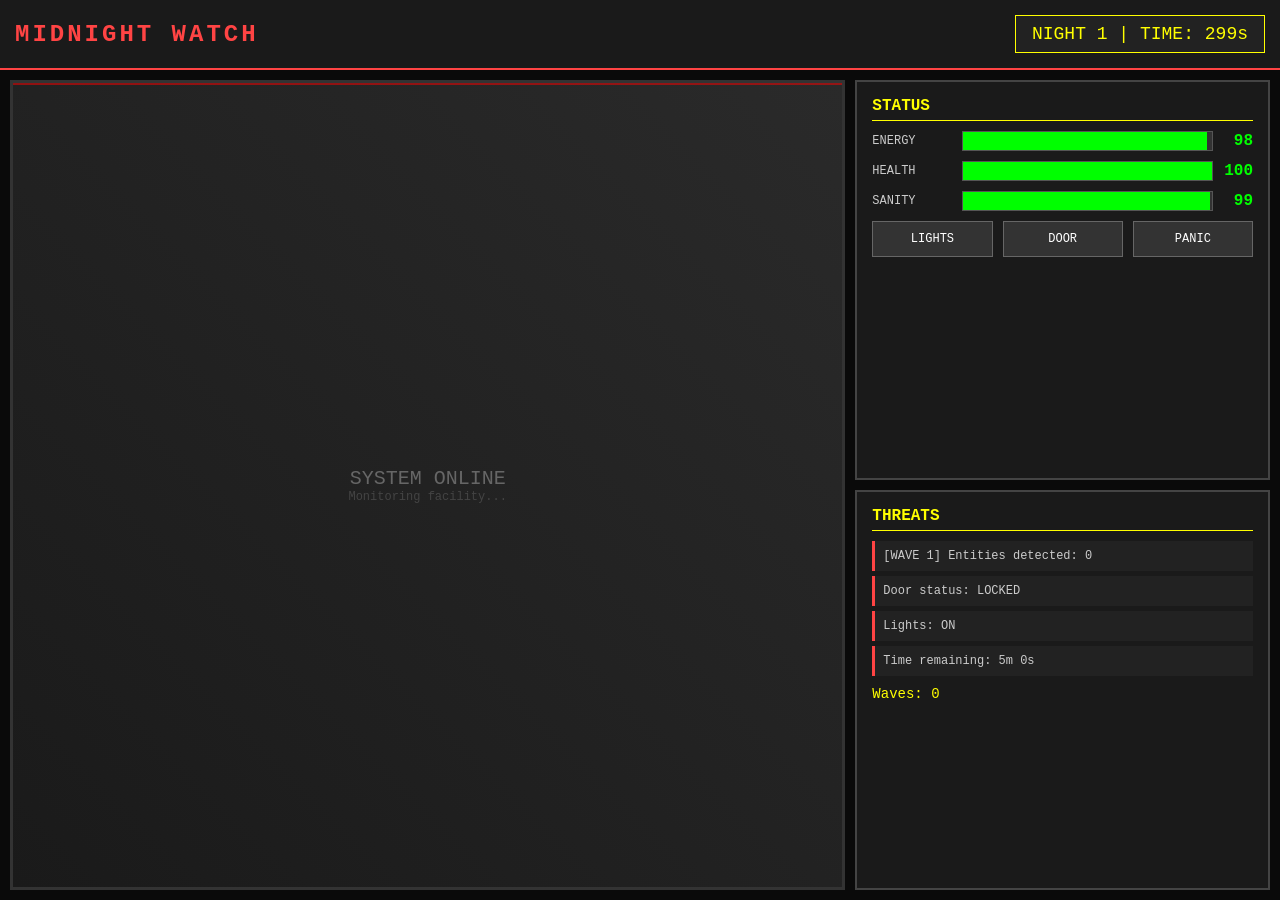
==== horror-game.html @ 3aa45f05 "Add survival horror game with Buckshot Roulette UI and FNAF mechanics" ====
<!DOCTYPE html>
<html lang="en">
<head>
    <meta charset="UTF-8">
    <meta name="viewport" content="width=device-width, initial-scale=1.0">
    <title>Midnight Watch - Survival Horror</title>
    <style>
        * {
            margin: 0;
            padding: 0;
            box-sizing: border-box;
        }

        body {
            font-family: 'Courier New', monospace;
            background: #000;
            color: #fff;
            overflow: hidden;
        }

        .game-container {
            width: 100vw;
            height: 100vh;
            display: flex;
            flex-direction: column;
            background: #0a0a0a;
        }

        .header {
            background: #1a1a1a;
            border-bottom: 2px solid #ff4444;
            padding: 15px;
            display: flex;
            justify-content: space-between;
            align-items: center;
        }

        .title {
            font-size: 24px;
            font-weight: bold;
            color: #ff4444;
            text-transform: uppercase;
            letter-spacing: 3px;
        }

        .time-display {
            font-size: 18px;
            color: #ffff00;
            background: #222;
            padding: 8px 16px;
            border: 1px solid #ffff00;
        }

        .main-content {
            flex: 1;
            display: flex;
            gap: 10px;
            padding: 10px;
        }

        .camera-view {
            flex: 2;
            background: #000;
            border: 3px solid #333;
            position: relative;
            overflow: hidden;
            display: flex;
            justify-content: center;
            align-items: center;
        }

        .camera-feed {
            width: 100%;
            height: 100%;
            background: linear-gradient(45deg, #1a1a1a, #2a2a2a);
            display: flex;
            flex-direction: column;
            justify-content: center;
            align-items: center;
            position: relative;
        }

        .camera-scan {
            width: 100%;
            height: 2px;
            background: rgba(255, 0, 0, 0.5);
            position: absolute;
            top: 0;
            animation: scan 2s linear infinite;
        }

        @keyframes scan {
            0% { top: 0; }
            100% { top: 100%; }
        }

        .entity {
            width: 150px;
            height: 150px;
            background: rgba(255, 50, 50, 0.3);
            border: 2px solid #ff3232;
            display: flex;
            justify-content: center;
            align-items: center;
            font-size: 60px;
            position: absolute;
            animation: flicker 0.1s infinite;
        }

        @keyframes flicker {
            0%, 100% { opacity: 1; }
            50% { opacity: 0.7; }
        }

        .sidebar {
            flex: 1;
            display: flex;
            flex-direction: column;
            gap: 10px;
        }

        .panel {
            background: #1a1a1a;
            border: 2px solid #444;
            padding: 15px;
            flex: 1;
            overflow-y: auto;
        }

        .panel-title {
            color: #ffff00;
            font-weight: bold;
            margin-bottom: 10px;
            text-transform: uppercase;
            border-bottom: 1px solid #ffff00;
            padding-bottom: 5px;
        }

        .resource-bar {
            margin: 10px 0;
            display: flex;
            justify-content: space-between;
            align-items: center;
        }

        .resource-label {
            color: #ccc;
            font-size: 12px;
            min-width: 80px;
        }

        .bar {
            flex: 1;
            height: 20px;
            background: #333;
            border: 1px solid #555;
            margin: 0 10px;
            position: relative;
            overflow: hidden;
        }

        .bar-fill {
            height: 100%;
            background: #00ff00;
            transition: width 0.3s, background-color 0.3s;
        }

        .bar-fill.warning {
            background: #ffff00;
        }

        .bar-fill.danger {
            background: #ff4444;
        }

        .resource-value {
            color: #00ff00;
            font-weight: bold;
            min-width: 30px;
            text-align: right;
        }

        .threat-list {
            list-style: none;
        }

        .threat-item {
            padding: 8px;
            margin: 5px 0;
            background: #222;
            border-left: 3px solid #ff4444;
            color: #ccc;
            font-size: 12px;
            animation: pulse-threat 1s infinite;
        }

        @keyframes pulse-threat {
            0%, 100% { opacity: 1; }
            50% { opacity: 0.7; }
        }

        .controls {
            display: flex;
            gap: 10px;
        }

        .btn {
            flex: 1;
            padding: 10px;
            background: #333;
            border: 1px solid #666;
            color: #fff;
            cursor: pointer;
            text-transform: uppercase;
            font-family: 'Courier New', monospace;
            font-size: 12px;
            transition: all 0.2s;
        }

        .btn:hover {
            background: #444;
            border-color: #fff;
        }

        .btn.active {
            background: #ff4444;
            border-color: #ff4444;
            color: #000;
        }

        .game-over {
            display: none;
            position: fixed;
            top: 0;
            left: 0;
            width: 100%;
            height: 100%;
            background: rgba(0, 0, 0, 0.9);
            z-index: 1000;
            justify-content: center;
            align-items: center;
            flex-direction: column;
        }

        .game-over.show {
            display: flex;
        }

        .game-over-text {
            font-size: 48px;
            color: #ff4444;
            margin-bottom: 20px;
            text-transform: uppercase;
            letter-spacing: 3px;
        }

        .game-over-message {
            font-size: 18px;
            color: #ccc;
            margin-bottom: 30px;
        }

        .restart-btn {
            padding: 15px 40px;
            font-size: 16px;
            background: #ff4444;
            border: none;
            color: #000;
            cursor: pointer;
            text-transform: uppercase;
            font-weight: bold;
        }

        .restart-btn:hover {
            background: #ff6666;
        }

        .wave-counter {
            color: #ffff00;
            font-size: 14px;
            margin-top: 10px;
        }
    </style>
</head>
<body>
    <div class="game-container">
        <div class="header">
            <div class="title">MIDNIGHT WATCH</div>
            <div class="time-display">NIGHT <span id="wave">1</span> | TIME: <span id="timer">300</span>s</div>
        </div>

        <div class="main-content">
            <div class="camera-view">
                <div class="camera-feed">
                    <div class="camera-scan"></div>
                    <div id="entity" class="entity" style="display: none;">👁️</div>
                    <div id="status-text" style="font-size: 20px; color: #666; text-align: center;">
                        <div>SYSTEM ONLINE</div>
                        <div style="font-size: 12px; color: #444;">Monitoring facility...</div>
                    </div>
                </div>
            </div>

            <div class="sidebar">
                <div class="panel">
                    <div class="panel-title">Status</div>
                    
                    <div class="resource-bar">
                        <span class="resource-label">ENERGY</span>
                        <div class="bar">
                            <div id="energy-bar" class="bar-fill" style="width: 100%;"></div>
                        </div>
                        <span id="energy-val" class="resource-value">100</span>
                    </div>

                    <div class="resource-bar">
                        <span class="resource-label">HEALTH</span>
                        <div class="bar">
                            <div id="health-bar" class="bar-fill" style="width: 100%;"></div>
                        </div>
                        <span id="health-val" class="resource-value">100</span>
                    </div>

                    <div class="resource-bar">
                        <span class="resource-label">SANITY</span>
                        <div class="bar">
                            <div id="sanity-bar" class="bar-fill" style="width: 100%;"></div>
                        </div>
                        <span id="sanity-val" class="resource-value">100</span>
                    </div>

                    <div class="controls">
                        <button class="btn" onclick="game.toggleLights()">LIGHTS</button>
                        <button class="btn" onclick="game.toggleDoor()">DOOR</button>
                        <button class="btn" onclick="game.usePanic()">PANIC</button>
                    </div>
                </div>

                <div class="panel">
                    <div class="panel-title">Threats</div>
                    <ul class="threat-list" id="threat-list">
                        <li class="threat-item">System initialized...</li>
                    </ul>
                    <div class="wave-counter">
                        Waves: <span id="wave-counter">0</span>
                    </div>
                </div>
            </div>
        </div>
    </div>

    <div class="game-over" id="game-over">
        <div class="game-over-text" id="game-over-title">GAME OVER</div>
        <div class="game-over-message" id="game-over-msg">You survived the night</div>
        <button class="restart-btn" onclick="location.reload()">RESTART</button>
    </div>

    <script>
        const game = {
            wave: 1,
            time: 300,
            energy: 100,
            health: 100,
            sanity: 100,
            lightsOn: true,
            doorLocked: true,
            isPanicMode: false,
            threatCount: 0,
            wavesSurvived: 0,

            init() {
                this.updateUI();
                this.startWave();
                setInterval(() => this.gameLoop(), 1000);
            },

            gameLoop() {
                this.time--;
                this.energy -= this.lightsOn ? 2 : 1;
                this.sanity -= this.isPanicMode ? 3 : 1;

                if (this.energy < 0) this.energy = 0;
                if (this.sanity < 0) this.sanity = 0;

                if (this.energy <= 0) {
                    this.health -= 5;
                }

                if (this.health <= 0) {
                    this.gameOver('You were consumed by the darkness...');
                    return;
                }

                if (this.time <= 0) {
                    this.completeWave();
                    return;
                }

                this.updateUI();
                
                if (Math.random() < 0.02 * this.wave) {
                    this.threatAppears();
                }
            },

            startWave() {
                this.time = 300;
                this.threatCount = 0;
                this.updateThreats();
            },

            threatAppears() {
                const entity = document.getElementById('entity');
                const statusText = document.getElementById('status-text');
                
                this.threatCount++;
                entity.style.display = 'block';
                entity.style.left = Math.random() * 80 + '%';
                entity.style.top = Math.random() * 80 + '%';
                
                statusText.innerHTML = `<div style="color: #ff4444;">⚠️ THREAT DETECTED ⚠️</div>`;

                this.sanity -= 10;
                if (!this.doorLocked) this.health -= 15;

                setTimeout(() => {
                    entity.style.display = 'none';
                    statusText.innerHTML = `<div>SYSTEM ONLINE</div><div style="font-size: 12px; color: #444;">Monitoring facility...</div>`;
                }, 800);

                this.updateThreats();
            },

            updateThreats() {
                const threatList = document.getElementById('threat-list');
                threatList.innerHTML = '';
                
                const threats = [
                    `[WAVE ${this.wave}] Entities detected: ${this.threatCount}`,
                    `Door status: ${this.doorLocked ? 'LOCKED' : 'UNLOCKED'}`,
                    `Lights: ${this.lightsOn ? 'ON' : 'OFF'}`,
                    `Time remaining: ${Math.floor(this.time / 60)}m ${this.time % 60}s`
                ];

                threats.forEach(threat => {
                    const li = document.createElement('li');
                    li.className = 'threat-item';
                    li.textContent = threat;
                    threatList.appendChild(li);
                });

                document.getElementById('wave-counter').textContent = this.wavesSurvived;
            },

            toggleLights() {
                this.lightsOn = !this.lightsOn;
                document.querySelector('.btn:nth-child(1)').classList.toggle('active', this.lightsOn);
                this.energy -= 20;
            },

            toggleDoor() {
                this.doorLocked = !this.doorLocked;
                document.querySelector('.btn:nth-child(2)').classList.toggle('active', !this.doorLocked);
                this.energy -= 10;
            },

            usePanic() {
                this.isPanicMode = !this.isPanicMode;
                document.querySelector('.btn:nth-child(3)').classList.toggle('active', this.isPanicMode);
                if (this.isPanicMode) {
                    this.health += 20;
                    if (this.health > 100) this.health = 100;
                    setTimeout(() => {
                        this.isPanicMode = false;
                        document.querySelector('.btn:nth-child(3)').classList.remove('active');
                    }, 5000);
                }
            },

            completeWave() {
                this.wavesSurvived++;
                this.wave++;
                this.energy = Math.min(100, this.energy + 30);
                this.health = Math.min(100, this.health + 20);
                this.sanity = Math.min(100, this.sanity + 40);
                this.startWave();
            },

            gameOver(reason) {
                document.getElementById('game-over').classList.add('show');
                document.getElementById('game-over-msg').textContent = `${reason} | Waves survived: ${this.wavesSurvived}`;
            },

            updateUI() {
                document.getElementById('timer').textContent = this.time;
                document.getElementById('wave').textContent = this.wave;

                const updateBar = (id, value, label) => {
                    const bar = document.getElementById(id);
                    bar.style.width = value + '%';
                    bar.classList.remove('warning', 'danger');
                    if (value < 30) bar.classList.add('danger');
                    else if (value < 60) bar.classList.add('warning');
                    document.getElementById(label).textContent = Math.round(value);
                };

                updateBar('energy-bar', this.energy, 'energy-val');
                updateBar('health-bar', this.health, 'health-val');
                updateBar('sanity-bar', this.sanity, 'sanity-val');
            }
        };

        game.init();
    </script>
</body>
</html>
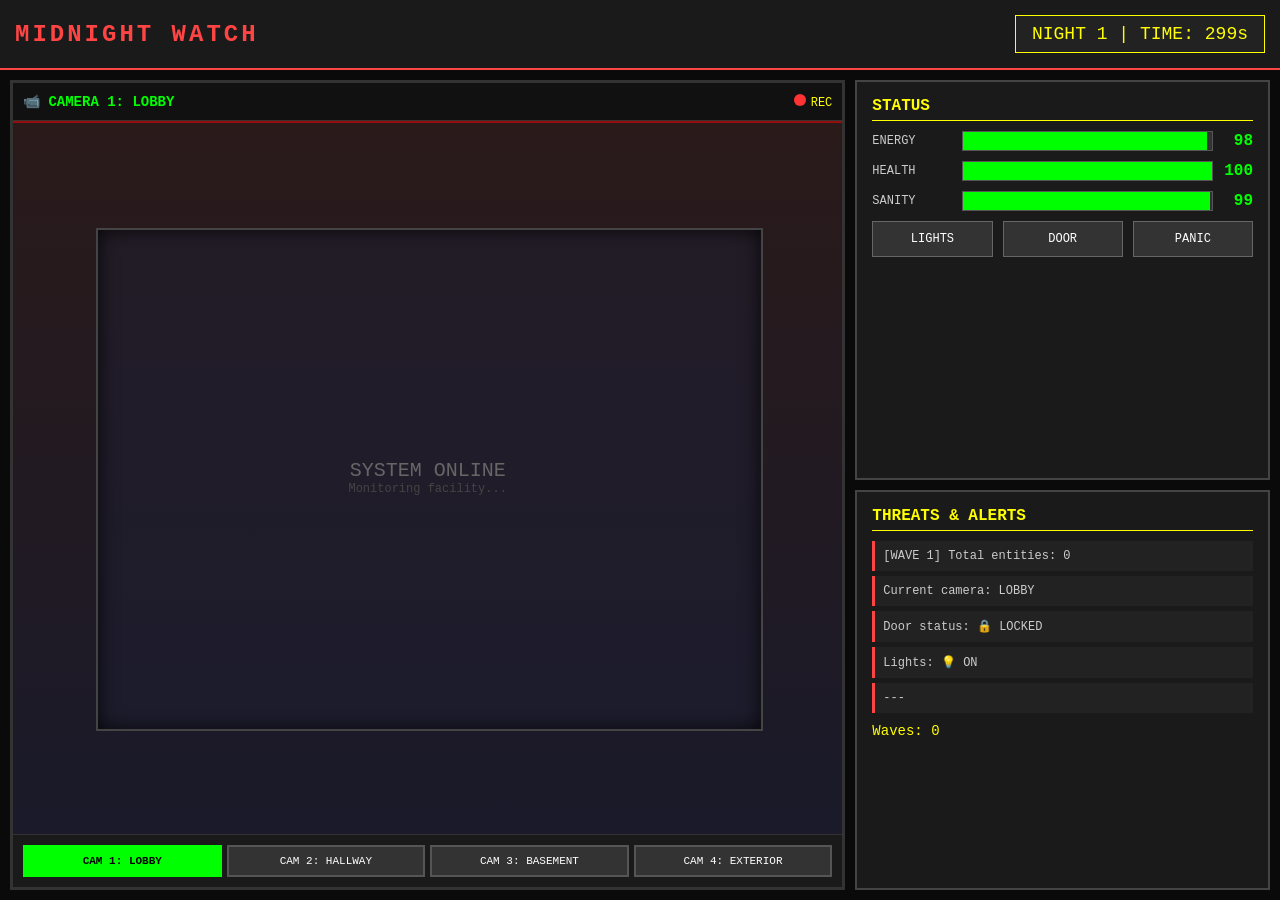
==== commit 4250ae41: "Add camera visuals and creature sounds - each camera has unique environment, monster makes horror so" ====
--- a/horror-game.html
+++ b/horror-game.html
@@ -65,19 +65,109 @@
             position: relative;
             overflow: hidden;
             display: flex;
-            justify-content: center;
+            flex-direction: column;
+        }
+
+        .camera-header {
+            background: #111;
+            padding: 10px;
+            border-bottom: 1px solid #333;
+            display: flex;
+            justify-content: space-between;
             align-items: center;
+            font-size: 14px;
+        }
+
+        .camera-location {
+            color: #00ff00;
+            font-weight: bold;
+        }
+
+        .camera-status {
+            color: #ffff00;
+            font-size: 12px;
         }
 
         .camera-feed {
-            width: 100%;
-            height: 100%;
+            flex: 1;
             background: linear-gradient(45deg, #1a1a1a, #2a2a2a);
             display: flex;
             flex-direction: column;
             justify-content: center;
             align-items: center;
             position: relative;
+            overflow: hidden;
+        }
+
+        .camera-scene {
+            width: 100%;
+            height: 100%;
+            position: relative;
+            display: flex;
+            justify-content: center;
+            align-items: center;
+        }
+
+        .scene-background {
+            position: absolute;
+            width: 100%;
+            height: 100%;
+            background-size: cover;
+            background-position: center;
+        }
+
+        .lobby-bg {
+            background: linear-gradient(180deg, #2a1a1a 0%, #1a1a2a 100%);
+        }
+
+        .lobby-bg::before {
+            content: '';
+            position: absolute;
+            width: 80%;
+            height: 70%;
+            border: 2px solid #444;
+            background: rgba(30, 30, 50, 0.5);
+            top: 15%;
+            left: 10%;
+            box-shadow: inset 0 0 20px rgba(0,0,0,0.8);
+        }
+
+        .hallway-bg {
+            background: linear-gradient(90deg, #1a0a1a 0%, #0a1a2a 50%, #1a0a1a 100%);
+            background-size: 200% 100%;
+            animation: hallway-flicker 0.3s infinite alternate;
+        }
+
+        @keyframes hallway-flicker {
+            0% { background-position: 0% 0%; }
+            100% { background-position: 100% 0%; }
+        }
+
+        .basement-bg {
+            background: linear-gradient(180deg, #0a0a0a 0%, #1a0a0a 100%);
+            background: repeating-linear-gradient(
+                45deg,
+                #0a0a0a,
+                #0a0a0a 10px,
+                #1a0a0a 10px,
+                #1a0a0a 20px
+            );
+        }
+
+        .exterior-bg {
+            background: linear-gradient(180deg, #000a1a 0%, #0a0a00 50%, #1a0a00 100%);
+        }
+
+        .exterior-bg::before {
+            content: '';
+            position: absolute;
+            width: 30%;
+            height: 50%;
+            background: radial-gradient(circle, rgba(255,100,0,0.3) 0%, transparent 70%);
+            border-radius: 50%;
+            bottom: 0;
+            left: 10%;
+            filter: blur(40px);
         }
 
         .camera-scan {
@@ -86,6 +176,7 @@
             background: rgba(255, 0, 0, 0.5);
             position: absolute;
             top: 0;
+            z-index: 10;
             animation: scan 2s linear infinite;
         }
 
@@ -102,14 +193,82 @@
             display: flex;
             justify-content: center;
             align-items: center;
-            font-size: 60px;
+            font-size: 80px;
             position: absolute;
             animation: flicker 0.1s infinite;
+            z-index: 5;
+            filter: drop-shadow(0 0 10px #ff3232);
         }
 
         @keyframes flicker {
             0%, 100% { opacity: 1; }
             50% { opacity: 0.7; }
+        }
+
+        @keyframes entity-move {
+            0%, 100% { 
+                left: 30%;
+                top: 20%;
+            }
+            25% {
+                left: 70%;
+                top: 30%;
+            }
+            50% {
+                left: 50%;
+                top: 60%;
+            }
+            75% {
+                left: 20%;
+                top: 50%;
+            }
+        }
+
+        .entity.moving {
+            animation: flicker 0.1s infinite, entity-move 4s ease-in-out infinite;
+        }
+
+        .status-text {
+            font-size: 20px;
+            color: #666;
+            text-align: center;
+            z-index: 2;
+            position: relative;
+        }
+
+        .camera-controls {
+            background: #1a1a1a;
+            padding: 10px;
+            border-top: 1px solid #333;
+            display: flex;
+            gap: 5px;
+            flex-wrap: wrap;
+        }
+
+        .camera-btn {
+            flex: 1;
+            min-width: 80px;
+            padding: 8px;
+            background: #333;
+            border: 2px solid #555;
+            color: #fff;
+            cursor: pointer;
+            text-transform: uppercase;
+            font-family: 'Courier New', monospace;
+            font-size: 11px;
+            transition: all 0.2s;
+        }
+
+        .camera-btn:hover {
+            background: #444;
+            border-color: #fff;
+        }
+
+        .camera-btn.active {
+            background: #00ff00;
+            border-color: #00ff00;
+            color: #000;
+            font-weight: bold;
         }
 
         .sidebar {
@@ -280,6 +439,56 @@
             font-size: 14px;
             margin-top: 10px;
         }
+
+        .camera-indicator {
+            display: inline-block;
+            width: 12px;
+            height: 12px;
+            background: #ff3333;
+            border-radius: 50%;
+            animation: pulse-camera 1s infinite;
+            margin-right: 5px;
+        }
+
+        @keyframes pulse-camera {
+            0%, 100% { opacity: 1; }
+            50% { opacity: 0.4; }
+        }
+
+        .creature-sound {
+            position: absolute;
+            font-size: 14px;
+            color: #ff4444;
+            animation: sound-rise 2s ease-out forwards;
+            pointer-events: none;
+            z-index: 3;
+            font-weight: bold;
+            text-shadow: 0 0 10px #ff4444;
+        }
+
+        @keyframes sound-rise {
+            0% {
+                transform: translateY(0) scale(1);
+                opacity: 1;
+            }
+            100% {
+                transform: translateY(-80px) scale(0.5);
+                opacity: 0;
+            }
+        }
+
+        .glitch-effect {
+            animation: glitch 0.3s infinite;
+        }
+
+        @keyframes glitch {
+            0%, 100% {
+                filter: brightness(1);
+            }
+            50% {
+                filter: brightness(0.7);
+            }
+        }
     </style>
 </head>
 <body>
@@ -291,13 +500,26 @@
 
         <div class="main-content">
             <div class="camera-view">
-                <div class="camera-feed">
-                    <div class="camera-scan"></div>
-                    <div id="entity" class="entity" style="display: none;">👁️</div>
-                    <div id="status-text" style="font-size: 20px; color: #666; text-align: center;">
-                        <div>SYSTEM ONLINE</div>
-                        <div style="font-size: 12px; color: #444;">Monitoring facility...</div>
+                <div class="camera-header">
+                    <span class="camera-location" id="camera-location">📹 CAMERA 1: LOBBY</span>
+                    <span class="camera-status"><span class="camera-indicator"></span>REC</span>
+                </div>
+                <div class="camera-feed" id="camera-feed">
+                    <div class="camera-scene" id="camera-scene">
+                        <div class="scene-background lobby-bg" id="scene-bg"></div>
+                        <div class="camera-scan"></div>
+                        <div id="entity" class="entity" style="display: none;">👹</div>
+                        <div id="status-text" class="status-text">
+                            <div>SYSTEM ONLINE</div>
+                            <div style="font-size: 12px; color: #444;">Monitoring facility...</div>
+                        </div>
                     </div>
+                </div>
+                <div class="camera-controls" id="camera-controls">
+                    <button class="camera-btn active" onclick="game.switchCamera(0)">CAM 1: LOBBY</button>
+                    <button class="camera-btn" onclick="game.switchCamera(1)">CAM 2: HALLWAY</button>
+                    <button class="camera-btn" onclick="game.switchCamera(2)">CAM 3: BASEMENT</button>
+                    <button class="camera-btn" onclick="game.switchCamera(3)">CAM 4: EXTERIOR</button>
                 </div>
             </div>
 
@@ -337,7 +559,7 @@
                 </div>
 
                 <div class="panel">
-                    <div class="panel-title">Threats</div>
+                    <div class="panel-title">Threats & Alerts</div>
                     <ul class="threat-list" id="threat-list">
                         <li class="threat-item">System initialized...</li>
                     </ul>
@@ -356,6 +578,86 @@
     </div>
 
     <script>
+        // Audio synthesis for creature sounds
+        const audioContext = new (window.AudioContext || window.webkitAudioContext)();
+
+        function playCreatureSound() {
+            const now = audioContext.currentTime;
+            const duration = 1.5;
+
+            // Main creepy frequency sweep
+            const osc1 = audioContext.createOscillator();
+            const gain1 = audioContext.createGain();
+            osc1.connect(gain1);
+            gain1.connect(audioContext.destination);
+
+            osc1.type = 'sine';
+            osc1.frequency.setValueAtTime(150, now);
+            osc1.frequency.exponentialRampToValueAtTime(80, now + duration);
+
+            gain1.gain.setValueAtTime(0.3, now);
+            gain1.gain.exponentialRampToValueAtTime(0.01, now + duration);
+
+            // Distorted noise layer
+            const bufferSize = audioContext.sampleRate * duration;
+            const buffer = audioContext.createBuffer(1, bufferSize, audioContext.sampleRate);
+            const data = buffer.getChannelData(0);
+            for (let i = 0; i < bufferSize; i++) {
+                data[i] = Math.random() * 2 - 1;
+            }
+
+            const source = audioContext.createBufferSource();
+            source.buffer = buffer;
+            
+            const noiseGain = audioContext.createGain();
+            source.connect(noiseGain);
+            noiseGain.connect(audioContext.destination);
+            
+            noiseGain.gain.setValueAtTime(0.15, now);
+            noiseGain.gain.exponentialRampToValueAtTime(0.01, now + duration);
+
+            // High-pitched screech
+            const osc2 = audioContext.createOscillator();
+            const gain2 = audioContext.createGain();
+            osc2.connect(gain2);
+            gain2.connect(audioContext.destination);
+
+            osc2.type = 'sawtooth';
+            osc2.frequency.setValueAtTime(400, now);
+            osc2.frequency.exponentialRampToValueAtTime(250, now + 0.5);
+
+            gain2.gain.setValueAtTime(0.05, now);
+            gain2.gain.exponentialRampToValueAtTime(0, now + 0.5);
+
+            osc1.start(now);
+            osc1.stop(now + duration);
+            source.start(now);
+            source.stop(now + duration);
+            osc2.start(now);
+            osc2.stop(now + 0.5);
+        }
+
+        function playScreech() {
+            const now = audioContext.currentTime;
+            const duration = 0.8;
+
+            const osc = audioContext.createOscillator();
+            const gain = audioContext.createGain();
+            osc.connect(gain);
+            gain.connect(audioContext.destination);
+
+            osc.type = 'triangle';
+            osc.frequency.setValueAtTime(600, now);
+            osc.frequency.exponentialRampToValueAtTime(800, now + 0.2);
+            osc.frequency.exponentialRampToValueAtTime(300, now + duration);
+
+            gain.gain.setValueAtTime(0.2, now);
+            gain.gain.exponentialRampToValueAtTime(0, now + duration);
+
+            osc.start(now);
+            osc.stop(now + duration);
+        }
+
         const game = {
             wave: 1,
             time: 300,
@@ -367,6 +669,24 @@
             isPanicMode: false,
             threatCount: 0,
             wavesSurvived: 0,
+            currentCamera: 0,
+
+            // Camera system
+            cameras: [
+                { name: 'LOBBY', description: 'Main entrance area', threatLevel: 0, activity: [], bgClass: 'lobby-bg' },
+                { name: 'HALLWAY', description: 'East corridor', threatLevel: 0, activity: [], bgClass: 'hallway-bg' },
+                { name: 'BASEMENT', description: 'Underground level', threatLevel: 0, activity: [], bgClass: 'basement-bg' },
+                { name: 'EXTERIOR', description: 'Outside perimeter', threatLevel: 0, activity: [], bgClass: 'exterior-bg' }
+            ],
+
+            // Creature sounds
+            sounds: [
+                '🔊 GHRUUUUH...',
+                '🔊 SCCREEEEECH...',
+                '🔊 GRRAAAHHH...',
+                '🔊 WROOOAARRGH...',
+                '🔊 SCREEEEEK...'
+            ],
 
             init() {
                 this.updateUI();
@@ -406,29 +726,93 @@
             startWave() {
                 this.time = 300;
                 this.threatCount = 0;
+                this.cameras.forEach(cam => {
+                    cam.threatLevel = 0;
+                    cam.activity = [];
+                });
                 this.updateThreats();
             },
 
             threatAppears() {
-                const entity = document.getElementById('entity');
-                const statusText = document.getElementById('status-text');
+                const cameraIndex = Math.floor(Math.random() * this.cameras.length);
+                const camera = this.cameras[cameraIndex];
                 
                 this.threatCount++;
-                entity.style.display = 'block';
-                entity.style.left = Math.random() * 80 + '%';
-                entity.style.top = Math.random() * 80 + '%';
+                camera.threatLevel++;
+                camera.activity.push(`🚨 Threat detected at ${Date.now()}`);
+
+                // If threat is in current camera, show it
+                if (cameraIndex === this.currentCamera) {
+                    const entity = document.getElementById('entity');
+                    const statusText = document.getElementById('status-text');
+                    const scene = document.getElementById('camera-scene');
+                    
+                    entity.style.display = 'block';
+                    entity.style.left = Math.random() * 80 + '%';
+                    entity.style.top = Math.random() * 80 + '%';
+                    entity.classList.add('moving');
+                    
+                    scene.classList.add('glitch-effect');
+                    
+                    statusText.innerHTML = `<div style="color: #ff4444;">⚠️ THREAT DETECTED IN ${camera.name} ⚠️</div>`;
+
+                    // Play creature sound
+                    playCreatureSound();
+
+                    // Display sound effect text
+                    const soundText = document.createElement('div');
+                    soundText.className = 'creature-sound';
+                    soundText.textContent = this.sounds[Math.floor(Math.random() * this.sounds.length)];
+                    soundText.style.left = entity.style.left;
+                    soundText.style.top = entity.style.top;
+                    scene.appendChild(soundText);
+                    setTimeout(() => soundText.remove(), 2000);
+
+                    this.sanity -= 10;
+                    if (!this.doorLocked) this.health -= 15;
+
+                    setTimeout(() => {
+                        entity.style.display = 'none';
+                        entity.classList.remove('moving');
+                        scene.classList.remove('glitch-effect');
+                        statusText.innerHTML = `<div>SYSTEM ONLINE</div><div style="font-size: 12px; color: #444;">Monitoring facility...</div>`;
+                    }, 1500);
+                } else {
+                    // Alert about threat in other camera with quiet sound
+                    playScreech();
+                    this.sanity -= 5;
+                }
+
+                this.updateThreats();
+            },
+
+            switchCamera(index) {
+                this.currentCamera = index;
+                const camera = this.cameras[index];
                 
-                statusText.innerHTML = `<div style="color: #ff4444;">⚠️ THREAT DETECTED ⚠️</div>`;
-
-                this.sanity -= 10;
-                if (!this.doorLocked) this.health -= 15;
-
-                setTimeout(() => {
-                    entity.style.display = 'none';
-                    statusText.innerHTML = `<div>SYSTEM ONLINE</div><div style="font-size: 12px; color: #444;">Monitoring facility...</div>`;
-                }, 800);
-
-                this.updateThreats();
+                // Update scene background
+                const bgElement = document.getElementById('scene-bg');
+                bgElement.className = `scene-background ${camera.bgClass}`;
+                
+                // Update UI
+                document.getElementById('camera-location').textContent = `📹 CAMERA ${index + 1}: ${camera.name}`;
+                
+                // Update button states
+                const buttons = document.querySelectorAll('.camera-btn');
+                buttons.forEach((btn, i) => {
+                    btn.classList.toggle('active', i === index);
+                });
+
+                // Clear current view and show camera feed
+                const statusText = document.getElementById('status-text');
+                if (camera.activity.length > 0) {
+                    statusText.innerHTML = `<div style="color: #ffff00;">⚠️ ACTIVITY IN ${camera.name}</div><div style="font-size: 12px; color: #ff9900;">Threat Level: ${camera.threatLevel}</div>`;
+                } else {
+                    statusText.innerHTML = `<div>CAMERA ${index + 1}: ${camera.name}</div><div style="font-size: 12px; color: #444;">${camera.description}</div>`;
+                }
+
+                document.getElementById('entity').style.display = 'none';
+                this.energy -= 5; // Switching cameras costs energy
             },
 
             updateThreats() {
@@ -436,11 +820,19 @@
                 threatList.innerHTML = '';
                 
                 const threats = [
-                    `[WAVE ${this.wave}] Entities detected: ${this.threatCount}`,
-                    `Door status: ${this.doorLocked ? 'LOCKED' : 'UNLOCKED'}`,
-                    `Lights: ${this.lightsOn ? 'ON' : 'OFF'}`,
-                    `Time remaining: ${Math.floor(this.time / 60)}m ${this.time % 60}s`
+                    `[WAVE ${this.wave}] Total entities: ${this.threatCount}`,
+                    `Current camera: ${this.cameras[this.currentCamera].name}`,
+                    `Door status: ${this.doorLocked ? '🔒 LOCKED' : '🔓 UNLOCKED'}`,
+                    `Lights: ${this.lightsOn ? '💡 ON' : '⚫ OFF'}`,
+                    `---`,
                 ];
+
+                // Add per-camera threat levels
+                this.cameras.forEach((cam, i) => {
+                    if (cam.threatLevel > 0) {
+                        threats.push(`⚠️ ${cam.name}: Level ${cam.threatLevel}`);
+                    }
+                });
 
                 threats.forEach(threat => {
                     const li = document.createElement('li');
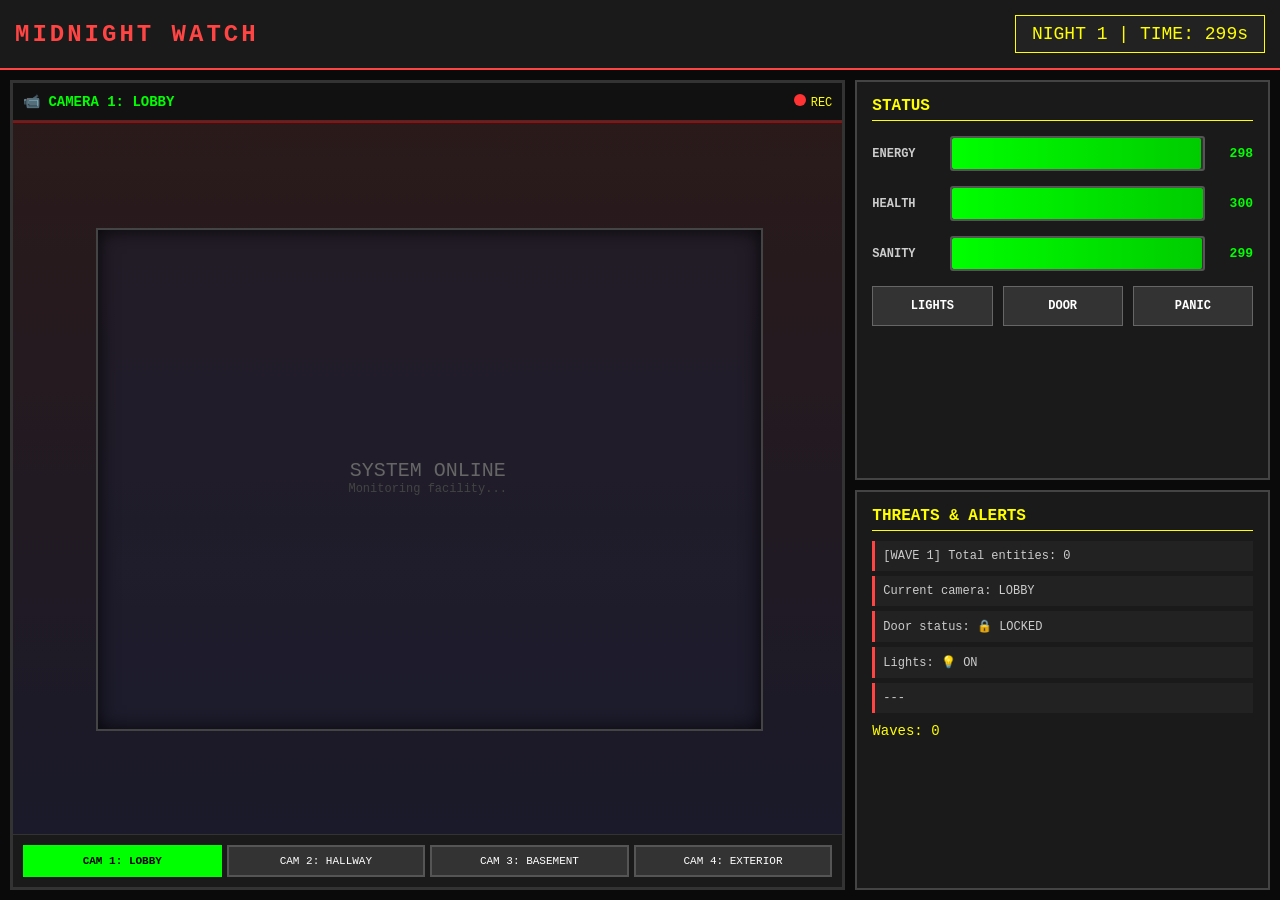
==== commit 0925eca4: "Increase resource pools to 300 - larger bars so player can stay alive longer" ====
--- a/horror-game.html
+++ b/horror-game.html
@@ -296,47 +296,52 @@
         }
 
         .resource-bar {
-            margin: 10px 0;
+            margin: 15px 0;
             display: flex;
             justify-content: space-between;
             align-items: center;
+            gap: 8px;
         }
 
         .resource-label {
             color: #ccc;
             font-size: 12px;
-            min-width: 80px;
+            min-width: 70px;
+            font-weight: bold;
         }
 
         .bar {
             flex: 1;
-            height: 20px;
+            height: 35px;
             background: #333;
-            border: 1px solid #555;
-            margin: 0 10px;
+            border: 2px solid #555;
             position: relative;
             overflow: hidden;
+            border-radius: 3px;
         }
 
         .bar-fill {
             height: 100%;
-            background: #00ff00;
+            background: linear-gradient(90deg, #00ff00 0%, #00cc00 100%);
             transition: width 0.3s, background-color 0.3s;
+            border-radius: 2px;
         }
 
         .bar-fill.warning {
-            background: #ffff00;
+            background: linear-gradient(90deg, #ffff00 0%, #ffcc00 100%);
         }
 
         .bar-fill.danger {
-            background: #ff4444;
+            background: linear-gradient(90deg, #ff4444 0%, #ff0000 100%);
+            box-shadow: 0 0 10px rgba(255, 0, 0, 0.5);
         }
 
         .resource-value {
             color: #00ff00;
             font-weight: bold;
-            min-width: 30px;
+            min-width: 40px;
             text-align: right;
+            font-size: 13px;
         }
 
         .threat-list {
@@ -361,11 +366,12 @@
         .controls {
             display: flex;
             gap: 10px;
+            margin-top: 15px;
         }
 
         .btn {
             flex: 1;
-            padding: 10px;
+            padding: 12px;
             background: #333;
             border: 1px solid #666;
             color: #fff;
@@ -374,6 +380,7 @@
             font-family: 'Courier New', monospace;
             font-size: 12px;
             transition: all 0.2s;
+            font-weight: bold;
         }
 
         .btn:hover {
@@ -532,7 +539,7 @@
                         <div class="bar">
                             <div id="energy-bar" class="bar-fill" style="width: 100%;"></div>
                         </div>
-                        <span id="energy-val" class="resource-value">100</span>
+                        <span id="energy-val" class="resource-value">300</span>
                     </div>
 
                     <div class="resource-bar">
@@ -540,7 +547,7 @@
                         <div class="bar">
                             <div id="health-bar" class="bar-fill" style="width: 100%;"></div>
                         </div>
-                        <span id="health-val" class="resource-value">100</span>
+                        <span id="health-val" class="resource-value">300</span>
                     </div>
 
                     <div class="resource-bar">
@@ -548,7 +555,7 @@
                         <div class="bar">
                             <div id="sanity-bar" class="bar-fill" style="width: 100%;"></div>
                         </div>
-                        <span id="sanity-val" class="resource-value">100</span>
+                        <span id="sanity-val" class="resource-value">300</span>
                     </div>
 
                     <div class="controls">
@@ -661,9 +668,9 @@
         const game = {
             wave: 1,
             time: 300,
-            energy: 100,
-            health: 100,
-            sanity: 100,
+            energy: 300,
+            health: 300,
+            sanity: 300,
             lightsOn: true,
             doorLocked: true,
             isPanicMode: false,
@@ -861,7 +868,7 @@
                 document.querySelector('.btn:nth-child(3)').classList.toggle('active', this.isPanicMode);
                 if (this.isPanicMode) {
                     this.health += 20;
-                    if (this.health > 100) this.health = 100;
+                    if (this.health > 300) this.health = 300;
                     setTimeout(() => {
                         this.isPanicMode = false;
                         document.querySelector('.btn:nth-child(3)').classList.remove('active');
@@ -872,9 +879,9 @@
             completeWave() {
                 this.wavesSurvived++;
                 this.wave++;
-                this.energy = Math.min(100, this.energy + 30);
-                this.health = Math.min(100, this.health + 20);
-                this.sanity = Math.min(100, this.sanity + 40);
+                this.energy = Math.min(300, this.energy + 50);
+                this.health = Math.min(300, this.health + 40);
+                this.sanity = Math.min(300, this.sanity + 60);
                 this.startWave();
             },
 
@@ -889,10 +896,10 @@
 
                 const updateBar = (id, value, label) => {
                     const bar = document.getElementById(id);
-                    bar.style.width = value + '%';
+                    bar.style.width = (value / 300) * 100 + '%';
                     bar.classList.remove('warning', 'danger');
-                    if (value < 30) bar.classList.add('danger');
-                    else if (value < 60) bar.classList.add('warning');
+                    if (value < 90) bar.classList.add('danger');
+                    else if (value < 180) bar.classList.add('warning');
                     document.getElementById(label).textContent = Math.round(value);
                 };
 
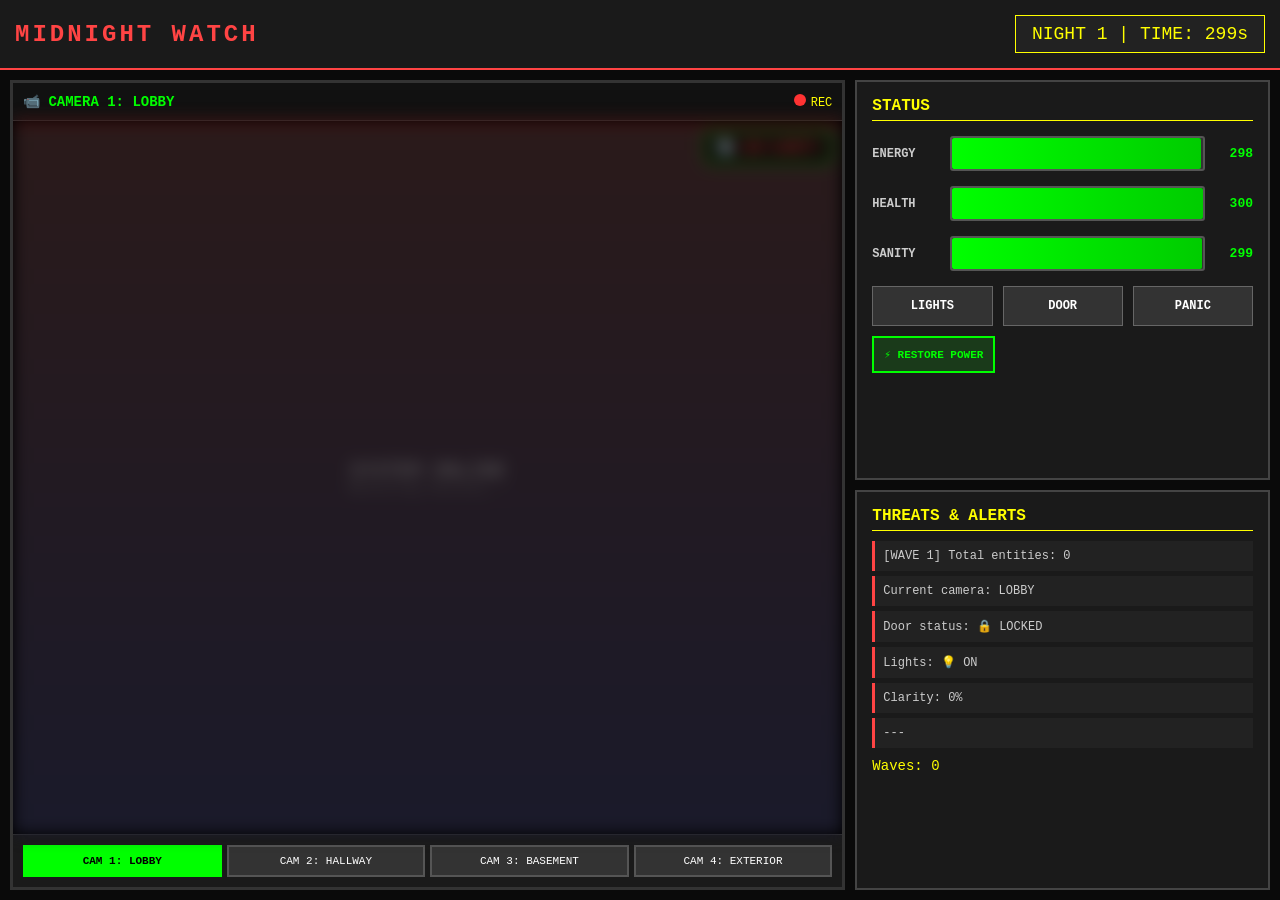
==== commit 245d2933: "Add power-up switch mini-game and camera clarity system with visible monsters" ====
--- a/horror-game.html
+++ b/horror-game.html
@@ -97,6 +97,16 @@
             align-items: center;
             position: relative;
             overflow: hidden;
+            filter: blur(0px);
+            transition: filter 0.3s;
+        }
+
+        .camera-feed.blurred {
+            filter: blur(8px);
+        }
+
+        .camera-feed.clear {
+            filter: blur(0px);
         }
 
         .camera-scene {
@@ -120,31 +130,17 @@
             background: linear-gradient(180deg, #2a1a1a 0%, #1a1a2a 100%);
         }
 
-        .lobby-bg::before {
-            content: '';
-            position: absolute;
-            width: 80%;
-            height: 70%;
-            border: 2px solid #444;
-            background: rgba(30, 30, 50, 0.5);
-            top: 15%;
-            left: 10%;
-            box-shadow: inset 0 0 20px rgba(0,0,0,0.8);
-        }
-
         .hallway-bg {
             background: linear-gradient(90deg, #1a0a1a 0%, #0a1a2a 50%, #1a0a1a 100%);
-            background-size: 200% 100%;
             animation: hallway-flicker 0.3s infinite alternate;
         }
 
         @keyframes hallway-flicker {
-            0% { background-position: 0% 0%; }
-            100% { background-position: 100% 0%; }
+            0% { filter: brightness(0.8); }
+            100% { filter: brightness(1); }
         }
 
         .basement-bg {
-            background: linear-gradient(180deg, #0a0a0a 0%, #1a0a0a 100%);
             background: repeating-linear-gradient(
                 45deg,
                 #0a0a0a,
@@ -156,18 +152,6 @@
 
         .exterior-bg {
             background: linear-gradient(180deg, #000a1a 0%, #0a0a00 50%, #1a0a00 100%);
-        }
-
-        .exterior-bg::before {
-            content: '';
-            position: absolute;
-            width: 30%;
-            height: 50%;
-            background: radial-gradient(circle, rgba(255,100,0,0.3) 0%, transparent 70%);
-            border-radius: 50%;
-            bottom: 0;
-            left: 10%;
-            filter: blur(40px);
         }
 
         .camera-scan {
@@ -186,23 +170,24 @@
         }
 
         .entity {
-            width: 150px;
-            height: 150px;
-            background: rgba(255, 50, 50, 0.3);
-            border: 2px solid #ff3232;
+            width: 180px;
+            height: 180px;
+            background: rgba(255, 50, 50, 0.5);
+            border: 3px solid #ff3232;
             display: flex;
             justify-content: center;
             align-items: center;
-            font-size: 80px;
+            font-size: 120px;
             position: absolute;
             animation: flicker 0.1s infinite;
             z-index: 5;
-            filter: drop-shadow(0 0 10px #ff3232);
+            filter: drop-shadow(0 0 20px #ff3232);
+            border-radius: 10px;
         }
 
         @keyframes flicker {
             0%, 100% { opacity: 1; }
-            50% { opacity: 0.7; }
+            50% { opacity: 0.8; }
         }
 
         @keyframes entity-move {
@@ -394,6 +379,150 @@
             color: #000;
         }
 
+        .power-btn {
+            flex: 1;
+            padding: 10px;
+            background: #1a3a1a;
+            border: 2px solid #00ff00;
+            color: #00ff00;
+            cursor: pointer;
+            text-transform: uppercase;
+            font-family: 'Courier New', monospace;
+            font-size: 11px;
+            transition: all 0.2s;
+            font-weight: bold;
+            margin-top: 10px;
+        }
+
+        .power-btn:hover {
+            background: #2a5a2a;
+            border-color: #00ff00;
+            box-shadow: 0 0 15px rgba(0, 255, 0, 0.5);
+        }
+
+        .mini-game-modal {
+            display: none;
+            position: fixed;
+            top: 0;
+            left: 0;
+            width: 100%;
+            height: 100%;
+            background: rgba(0, 0, 0, 0.95);
+            z-index: 2000;
+            justify-content: center;
+            align-items: center;
+            flex-direction: column;
+        }
+
+        .mini-game-modal.show {
+            display: flex;
+        }
+
+        .mini-game-content {
+            background: #1a1a1a;
+            border: 3px solid #00ff00;
+            padding: 30px;
+            border-radius: 10px;
+            text-align: center;
+            max-width: 600px;
+        }
+
+        .mini-game-title {
+            font-size: 28px;
+            color: #00ff00;
+            margin-bottom: 20px;
+            text-transform: uppercase;
+            letter-spacing: 2px;
+        }
+
+        .mini-game-subtitle {
+            font-size: 14px;
+            color: #ccc;
+            margin-bottom: 20px;
+        }
+
+        .switches-container {
+            display: grid;
+            grid-template-columns: repeat(3, 1fr);
+            gap: 15px;
+            margin: 20px 0;
+        }
+
+        .switch {
+            width: 80px;
+            height: 120px;
+            background: #222;
+            border: 2px solid #444;
+            cursor: pointer;
+            display: flex;
+            flex-direction: column;
+            justify-content: center;
+            align-items: center;
+            transition: all 0.2s;
+            border-radius: 5px;
+        }
+
+        .switch:hover {
+            border-color: #00ff00;
+            box-shadow: 0 0 15px rgba(0, 255, 0, 0.3);
+        }
+
+        .switch.on {
+            background: #001a00;
+            border-color: #00ff00;
+            box-shadow: 0 0 20px rgba(0, 255, 0, 0.6);
+        }
+
+        .switch-lever {
+            font-size: 40px;
+            margin-bottom: 10px;
+            transition: transform 0.2s;
+        }
+
+        .switch.on .switch-lever {
+            transform: rotate(180deg);
+        }
+
+        .switch-label {
+            font-size: 10px;
+            color: #888;
+        }
+
+        .switch.on .switch-label {
+            color: #00ff00;
+        }
+
+        .mini-game-timer {
+            font-size: 18px;
+            color: #ffff00;
+            margin: 20px 0;
+            font-weight: bold;
+        }
+
+        .mini-game-success {
+            font-size: 20px;
+            color: #00ff00;
+            margin: 20px 0;
+        }
+
+        .mini-game-close {
+            padding: 12px 30px;
+            background: #ff4444;
+            border: none;
+            color: #000;
+            cursor: pointer;
+            text-transform: uppercase;
+            font-family: 'Courier New', monospace;
+            font-weight: bold;
+            font-size: 14px;
+            margin-top: 20px;
+            border-radius: 3px;
+        }
+
+        .mini-game-close:hover {
+            background: #ff6666;
+        }
+
         .game-over {
             display: none;
             position: fixed;
@@ -496,6 +625,19 @@
                 filter: brightness(0.7);
             }
         }
+
+        .clarity-indicator {
+            position: absolute;
+            top: 10px;
+            right: 10px;
+            background: rgba(0, 0, 0, 0.7);
+            padding: 8px 12px;
+            border-radius: 5px;
+            font-size: 12px;
+            color: #00ff00;
+            z-index: 15;
+            border: 1px solid #00ff00;
+        }
     </style>
 </head>
 <body>
@@ -511,7 +653,8 @@
                     <span class="camera-location" id="camera-location">📹 CAMERA 1: LOBBY</span>
                     <span class="camera-status"><span class="camera-indicator"></span>REC</span>
                 </div>
-                <div class="camera-feed" id="camera-feed">
+                <div class="camera-feed" id="camera-feed" class="blurred">
+                    <div class="clarity-indicator" id="clarity-indicator">📡 LOW CLARITY</div>
                     <div class="camera-scene" id="camera-scene">
                         <div class="scene-background lobby-bg" id="scene-bg"></div>
                         <div class="camera-scan"></div>
@@ -563,6 +706,8 @@
                         <button class="btn" onclick="game.toggleDoor()">DOOR</button>
                         <button class="btn" onclick="game.usePanic()">PANIC</button>
                     </div>
+
+                    <button class="power-btn" onclick="game.startPowerGame()">⚡ RESTORE POWER</button>
                 </div>
 
                 <div class="panel">
@@ -578,6 +723,17 @@
         </div>
     </div>
 
+    <div class="mini-game-modal" id="mini-game-modal">
+        <div class="mini-game-content">
+            <div class="mini-game-title">⚡ POWER CONTROL CIRCUIT</div>
+            <div class="mini-game-subtitle">Flip all switches UP to restore power!</div>
+            <div class="mini-game-timer" id="mini-game-timer">Time: 15s</div>
+            <div class="switches-container" id="switches-container"></div>
+            <div class="mini-game-success" id="mini-game-success" style="display: none;">✓ POWER RESTORED!</div>
+            <button class="mini-game-close" onclick="game.closePowerGame()">Close</button>
+        </div>
+    </div>
+
     <div class="game-over" id="game-over">
         <div class="game-over-text" id="game-over-title">GAME OVER</div>
         <div class="game-over-message" id="game-over-msg">You survived the night</div>
@@ -677,6 +833,9 @@
             threatCount: 0,
             wavesSurvived: 0,
             currentCamera: 0,
+            cameraClarity: 0,  // 0 = blurry, 100 = clear
+            powerGameActive: false,
+            powerGameSwitches: [],
 
             // Camera system
             cameras: [
@@ -711,6 +870,7 @@
 
                 if (this.energy <= 0) {
                     this.health -= 5;
+                    this.cameraClarity = Math.max(0, this.cameraClarity - 5);
                 }
 
                 if (this.health <= 0) {
@@ -820,6 +980,102 @@
 
                 document.getElementById('entity').style.display = 'none';
                 this.energy -= 5; // Switching cameras costs energy
+                this.updateCameraClarity();
+            },
+
+            updateCameraClarity() {
+                const feed = document.getElementById('camera-feed');
+                const indicator = document.getElementById('clarity-indicator');
+                
+                if (this.cameraClarity < 30) {
+                    feed.classList.remove('clear');
+                    feed.classList.add('blurred');
+                    indicator.textContent = '📡 LOW CLARITY';
+                    indicator.style.color = '#ff4444';
+                } else if (this.cameraClarity < 70) {
+                    feed.classList.remove('clear', 'blurred');
+                    feed.style.filter = `blur(${8 - (this.cameraClarity / 10)}px)`;
+                    indicator.textContent = '📡 MEDIUM CLARITY';
+                    indicator.style.color = '#ffff00';
+                } else {
+                    feed.classList.remove('blurred');
+                    feed.classList.add('clear');
+                    indicator.textContent = '📡 HIGH CLARITY - MONSTERS VISIBLE!';
+                    indicator.style.color = '#00ff00';
+                }
+            },
+
+            startPowerGame() {
+                if (this.powerGameActive) return;
+                this.powerGameActive = true;
+
+                // Generate random switches
+                this.powerGameSwitches = Array.from({length: 9}, () => Math.random() > 0.5);
+                
+                const modal = document.getElementById('mini-game-modal');
+                modal.classList.add('show');
+                
+                const container = document.getElementById('switches-container');
+                container.innerHTML = '';
+                
+                this.powerGameSwitches.forEach((state, i) => {
+                    const switchEl = document.createElement('div');
+                    switchEl.className = 'switch' + (state ? ' on' : '');
+                    switchEl.innerHTML = `<div class="switch-lever">${state ? '⬇️' : '⬆️'}</div><div class="switch-label">SW${i+1}</div>`;
+                    switchEl.onclick = () => this.toggleSwitch(i);
+                    container.appendChild(switchEl);
+                });
+
+                // Start countdown
+                let timeLeft = 15;
+                const timerEl = document.getElementById('mini-game-timer');
+                const successEl = document.getElementById('mini-game-success');
+                successEl.style.display = 'none';
+                
+                const timerInterval = setInterval(() => {
+                    timeLeft--;
+                    timerEl.textContent = `Time: ${timeLeft}s`;
+                    
+                    if (this.checkPowerGameWin()) {
+                        clearInterval(timerInterval);
+                        successEl.style.display = 'block';
+                        timerEl.textContent = 'POWER RESTORED!';
+                        this.cameraClarity = 100;
+                        this.energy = Math.min(300, this.energy + 100);
+                        this.updateCameraClarity();
+                        setTimeout(() => {
+                            this.closePowerGame();
+                        }, 2000);
+                    } else if (timeLeft <= 0) {
+                        clearInterval(timerInterval);
+                        timerEl.textContent = 'POWER RESTORATION FAILED';
+                        timerEl.style.color = '#ff4444';
+                        setTimeout(() => {
+                            this.closePowerGame();
+                        }, 2000);
+                    }
+                }, 1000);
+            },
+
+            toggleSwitch(index) {
+                this.powerGameSwitches[index] = !this.powerGameSwitches[index];
+                
+                const switches = document.querySelectorAll('.switch');
+                if (this.powerGameSwitches[index]) {
+                    switches[index].classList.add('on');
+                } else {
+                    switches[index].classList.remove('on');
+                }
+            },
+
+            checkPowerGameWin() {
+                return this.powerGameSwitches.every(s => s === true);
+            },
+
+            closePowerGame() {
+                const modal = document.getElementById('mini-game-modal');
+                modal.classList.remove('show');
+                this.powerGameActive = false;
             },
 
             updateThreats() {
@@ -831,6 +1087,7 @@
                     `Current camera: ${this.cameras[this.currentCamera].name}`,
                     `Door status: ${this.doorLocked ? '🔒 LOCKED' : '🔓 UNLOCKED'}`,
                     `Lights: ${this.lightsOn ? '💡 ON' : '⚫ OFF'}`,
+                    `Clarity: ${this.cameraClarity}%`,
                     `---`,
                 ];
 
@@ -882,6 +1139,8 @@
                 this.energy = Math.min(300, this.energy + 50);
                 this.health = Math.min(300, this.health + 40);
                 this.sanity = Math.min(300, this.sanity + 60);
+                this.cameraClarity = Math.max(0, this.cameraClarity - 20);
+                this.updateCameraClarity();
                 this.startWave();
             },
 
@@ -906,6 +1165,9 @@
                 updateBar('energy-bar', this.energy, 'energy-val');
                 updateBar('health-bar', this.health, 'health-val');
                 updateBar('sanity-bar', this.sanity, 'sanity-val');
+                
+                this.updateThreats();
+                this.updateCameraClarity();
             }
         };
 
